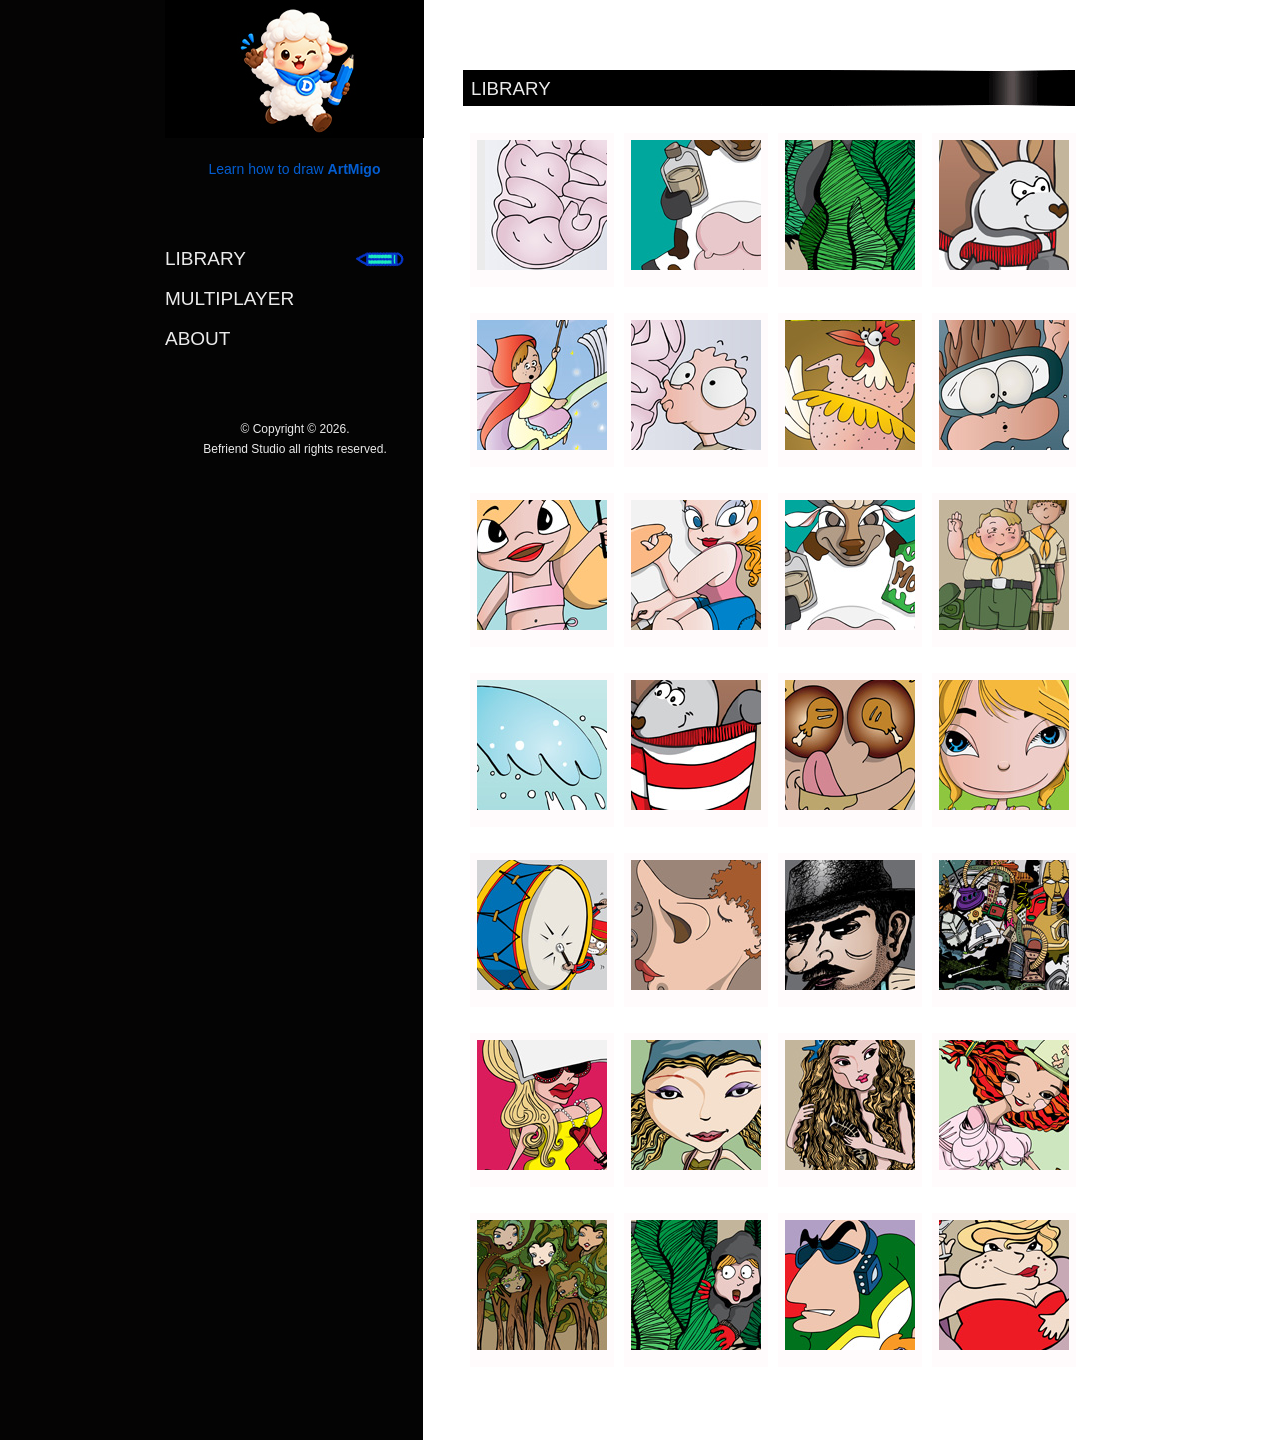
==== index.html @ 0b028e91 "init page init page" ====
<!DOCTYPE html>
<html>
<head>
	<meta http-equiv="Content-Type" content="text/html; charset=utf-8" />
	<title>ArtMigo: Learn how to draw</title>
	<link rel="stylesheet" href="css/style.css" type="text/css" charset="utf-8" />	
</head>

<body>
	<span id="background"></span>
	<div id="page">
		<div id="sidebar">
			<div id="logo">
				<a href="index.html">Learn how to draw <b>ArtMigo</b></a>
			</div> <!-- /#logo -->
			<ul id="navigation">
				<li class="selected"><a href="index.html">Library</a></li>
				<li><a href="images.html">Multiplayer</a></li>
				<li><a href="about.html">About</a></li>
				<!-- <li><a href="contact-us.html">Contact Us</a></li> -->
				<!-- <li><a href="blog.html">Blog</a></li> -->
			</ul> <!-- /#navigation -->
			<!-- <ul id="connect">
				<li><a href="http://facebook.com/freewebsitetemplates" target="_blank" class="facebook"></a></li>
				<li><a href="http://twitter.com/fwtemplates" target="_blank" class="twitter"></a></li>
				<li><a href="" class="link-us"></a></li>
			</ul> -->
			<div class="footer">
				&copy; Copyright &copy; 2026.<br/>
				<a href="index.html">Befriend Studio</a> all rights reserved.
			</div> <!-- /.footer -->
		</div> <!-- /#sidebar -->
		
		<div id="contents">
            <h3>Library</h3>
			<ul class="images">
				<li><img src="images/illustration1.jpg" alt="Img" /></li>
				<li><img src="images/illustration2.jpg" alt="Img" /></li>
				<li><img src="images/leaves.jpg" alt="Img" /></li>
				<li><img src="images/kangaroo.jpg" alt="Img" /></li>

				<li><img src="images/witch.jpg" alt="Img" /></li>
				<li><img src="images/funny-boy.jpg" alt="Img" /></li>
				<li><img src="images/chicken.jpg" alt="Img" /></li>
				<li><img src="images/boy-with-googles.jpg" alt="Img" /></li>

				<li><img src="images/happy-girl.jpg" alt="Img" /></li>
				<li><img src="images/girl-smiling.jpg" alt="Img" /></li>
				<li><img src="images/cow.jpg" alt="Img" /></li>
				<li><img src="images/boy-scouts.jpg" alt="Img" /></li>

				<li><img src="images/splash.jpg" alt="Img" /></li>
				<li><img src="images/funny-cartton.jpg" alt="Img" /></li>
				<li><img src="images/licking.jpg" alt="Img" /></li>
				<li><img src="images/girl-smile2.jpg" alt="Img" /></li>

				<li><img src="images/drums.jpg" alt="Img" /></li>
				<li><img src="images/long-nose.jpg" alt="Img" /></li>
				<li><img src="images/man-in-cap.jpg" alt="Img" /></li>
				<li><img src="images/robots.jpg" alt="Img" /></li>

				<li><img src="images/sexy-girl.jpg" alt="Img" /></li>
				<li><img src="images/girl-smiling3.jpg" alt="Img" /></li>
				<li><img src="images/long-bland-hair.jpg" alt="Img" /></li>
				<li><img src="images/girl-smiling4.jpg" alt="Img" /></li>

				<li><img src="images/family.jpg" alt="Img" /></li>
				<li><img src="images/shock.jpg" alt="Img" /></li>
				<li><img src="images/boy-with-headphones.jpg" alt="Img" /></li>
				<li><img src="images/fat-girl.jpg" alt="Img" /></li>
			</ul>
		</div> <!-- /#contents -->
	</div> <!-- /#page -->
</body>
</html>
---- css/style.css ----
/* Website template by freewebsitetemplates.com */
html {
	font-family: Arial, Helvetica, sans-serif;
}
body {
	background: url(../images/bg-body.jpg) repeat;
	margin: 0;
}
img {
	border: 0;
}
#background {
	background-color: #050404;
	display: block;
	height: 1440px;
	width: 50%;
	position: absolute;
	left: 0;
	top: 0;
}
#page {
	background: url(../images/bg-page.jpg) repeat-y left top;
	width: 960px;
	margin: 0 auto;
	position: relative;
}

#connect .facebook, #connect .twitter, #connect .link-us {
	background: url(../images/icons.gif) no-repeat;
}
#contents span.header, #contents h3, #contents ul li, #contents div.blogs span {
	background: url(../images/interface.gif) no-repeat;
}

/** Links **/
#sidebar {
	float: left;
	color: #ebebeb;
	height: 100%;
	width: 260px;
	padding-left: 5px;
}
#sidebar ul {
	list-style-type: none;
	margin: 0 0 60px;
	padding: 0;	
	text-align: left;
}
#sidebar a {
	color: #ebebeb;
	text-decoration: none;
}

#logo {
	line-height: 20px;
	margin: 0 0 60px;
}
#logo a {
	background: url(../images/logo.jpg) no-repeat right top;
	color: #045dd1;
	display: block;
	font-size: 14px;
	width: 209px;
	padding: 159px 25px 0;
	text-align: center;
}
#logo a em {
	font-size: 16px;
}

#navigation li {
	font-size: 19px;
	line-height: 40px;
}
#navigation li a {
	display: block;
	width: 259px;
	text-transform: uppercase;
}
#navigation li.selected a, #navigation li a:hover {
	background: url(../images/arrow-left.png) no-repeat 190px center;
}

#connect {
	display: inline-block;
}
#connect li {
	float: left;
	width: 85px;
	text-align: center;
}
#connect li a {
	display: block;
	height: 36px;
	margin: 0 auto;
}
#connect .facebook {
	background-position: 0 0;
	width: 40px;
}
#connect .twitter {
	background-position: 0 -47px;
	width: 46px;
}
#connect .link-us {
	background-position: 0 -94px;
	width: 40px;
}

#sidebar .footer {
	font-size: 12px;
	line-height: 20px;
	text-align: center;
}

/** Contents **/
#contents {
	min-height: 1380px;
	width: 690px;
	margin: 0 0 0 264px;
	padding-top: 60px;
}
#contents span.header {
	background-position: 0 -224px;
	display: block;
	height: 47px;
	width: 644px;
	margin: 0 auto 13px;
}
#contents h3 {
	background-position: 0 -154px;
	color: #ebebeb;
	font-weight: normal;
	height: 27px;
	width: 596px;
	margin: 0 auto;
	padding: 18px 8px 15px;
	text-transform: uppercase;
}
#contents div {
	width: 612px;
	margin: 0 auto;
	padding: 0 0 20px;
}
#contents div a {
	color: #a40e0e;
	text-decoration: none;
}
#contents div p {
	font-size: 13px;
	line-height: 20px;
	margin: 20px 0 19px;
	padding: 0 0 20px;
}

#contents ul.images {
	display: inline-block;
	list-style-type: none;
	width: 622px;
	margin: 0 auto 15px;
}
#contents ul.images li {
	float: left;
	background-position: 0 0;
	height: 130px;
	width: 130px;
	margin: 13px 5px 13px;
	padding: 7px 7px 17px;
}

#contents .img-gallery {
	color: #000000;
	display: block;
	font-size: 11px;
	line-height: 20px;
	margin-left: 40px; 
}

#contents a.more {
	font-style: italic;
	text-decoration: underline;
}

/** About **/
#contents div.links a {
	background-color: #bfbdbd;
	color: #faf7f7;
	font-size: 12px;
	padding: 2px 10px 1px;
	text-decoration: none;
	text-transform: uppercase;
}

#contents div.about {
	margin-bottom: 0;
	padding-bottom: 20px;
}

#contents div.about span {
	font-size: 13px;
	line-height: 20px;
	text-transform: uppercase;
}

#contents div.tags {
	background-color: #bfbdbd;
	height: 40px;
	line-height: 40px;
	margin-bottom: 20px;
	padding: 0;
}
#contents div.tags span {
	color: #626262;
	font-size: 0.92em;
	padding: 0 10px;
	text-transform: uppercase;
}
#contents div.tags a {
	color: #faf7f7;
	font-size: 12px;
	padding: 0 10px;
}

/** Blog **/
#contents div.blogs p {
	height: 160px;
	margin: 0;
	padding: 0;
}
#contents div.blogs span {
	float: left;
	background-position: 0 0;
	display: block;
	height: 130px;
	width: 130px;
	margin-right: 10px;
	padding: 7px 7px 23px;
}
#contents div.paginate a {
	color: #434242;
	font-size: 0.9em;
	padding: 0 3px;
}

/** IE6 **/
#background {
	_height: 1440px;
}

#sidebar {
	_height: 1440px;
}
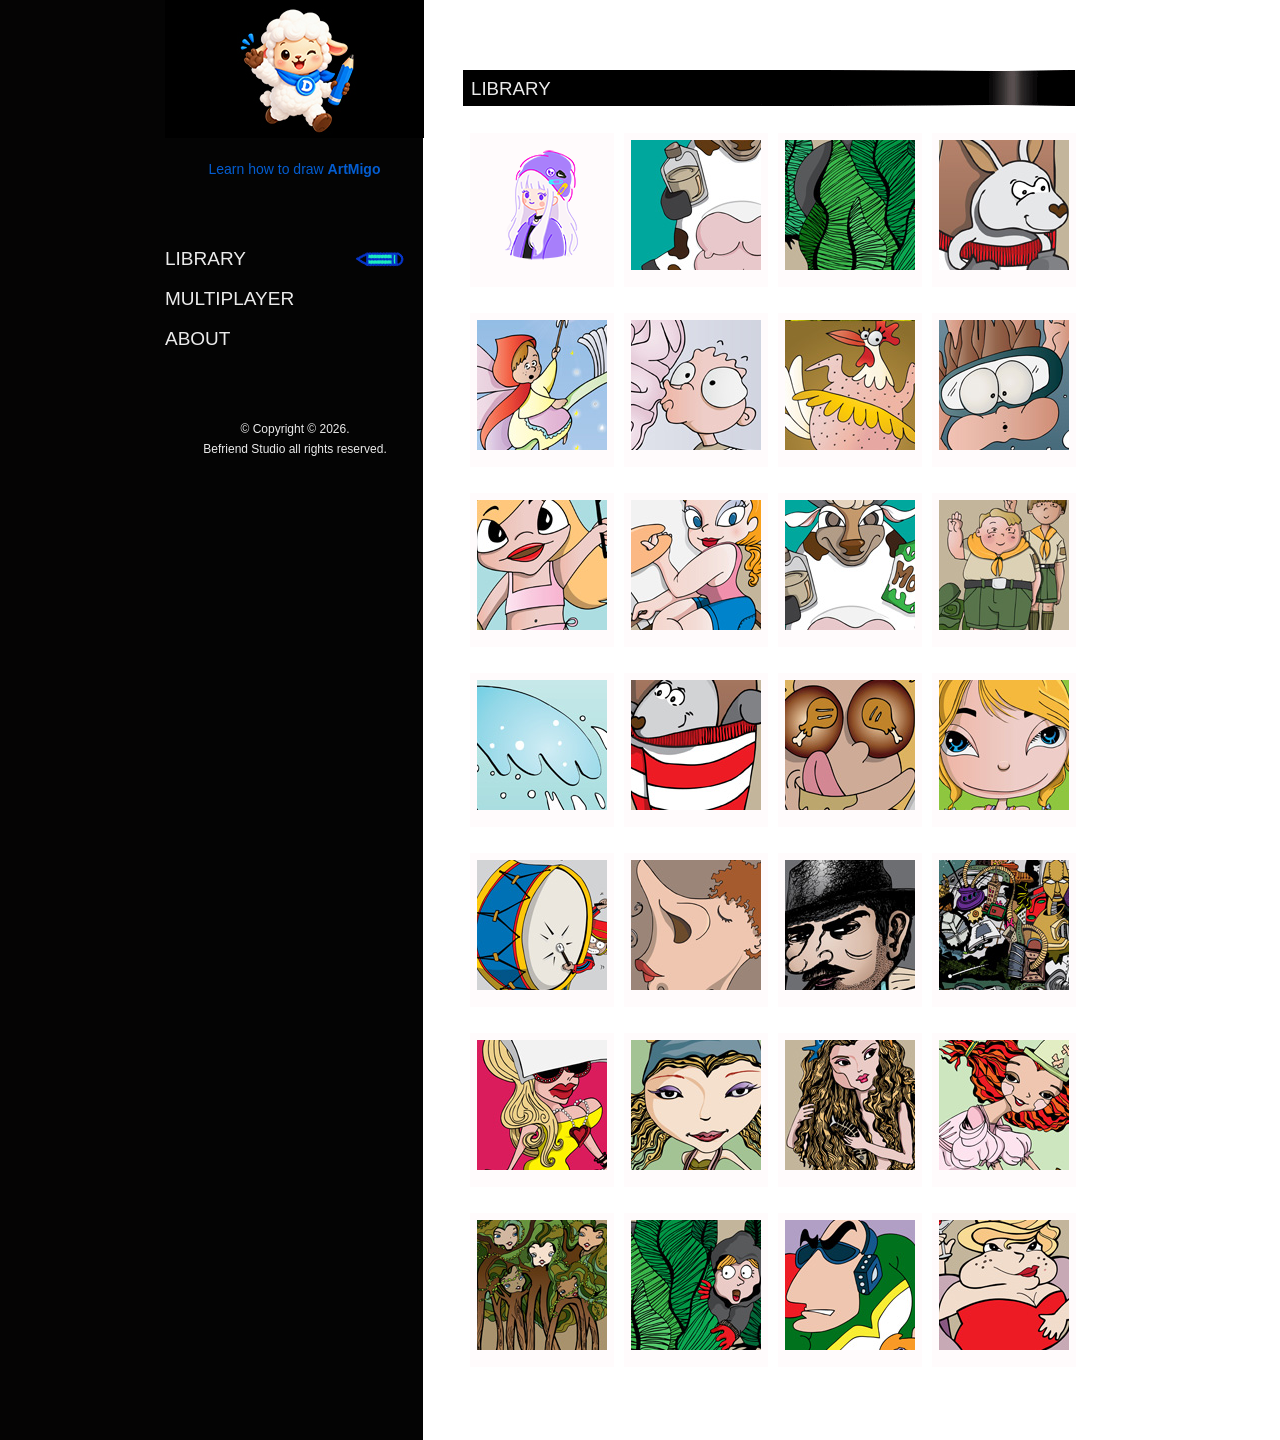
==== commit a1b49c47: "update art update art" ====
--- a/index.html
+++ b/index.html
@@ -34,7 +34,7 @@
 		<div id="contents">
             <h3>Library</h3>
 			<ul class="images">
-				<li><img src="images/illustration1.jpg" alt="Img" /></li>
+				<li><img src="images/Harajuku_4.png" alt="Img" /></li>
 				<li><img src="images/illustration2.jpg" alt="Img" /></li>
 				<li><img src="images/leaves.jpg" alt="Img" /></li>
 				<li><img src="images/kangaroo.jpg" alt="Img" /></li>
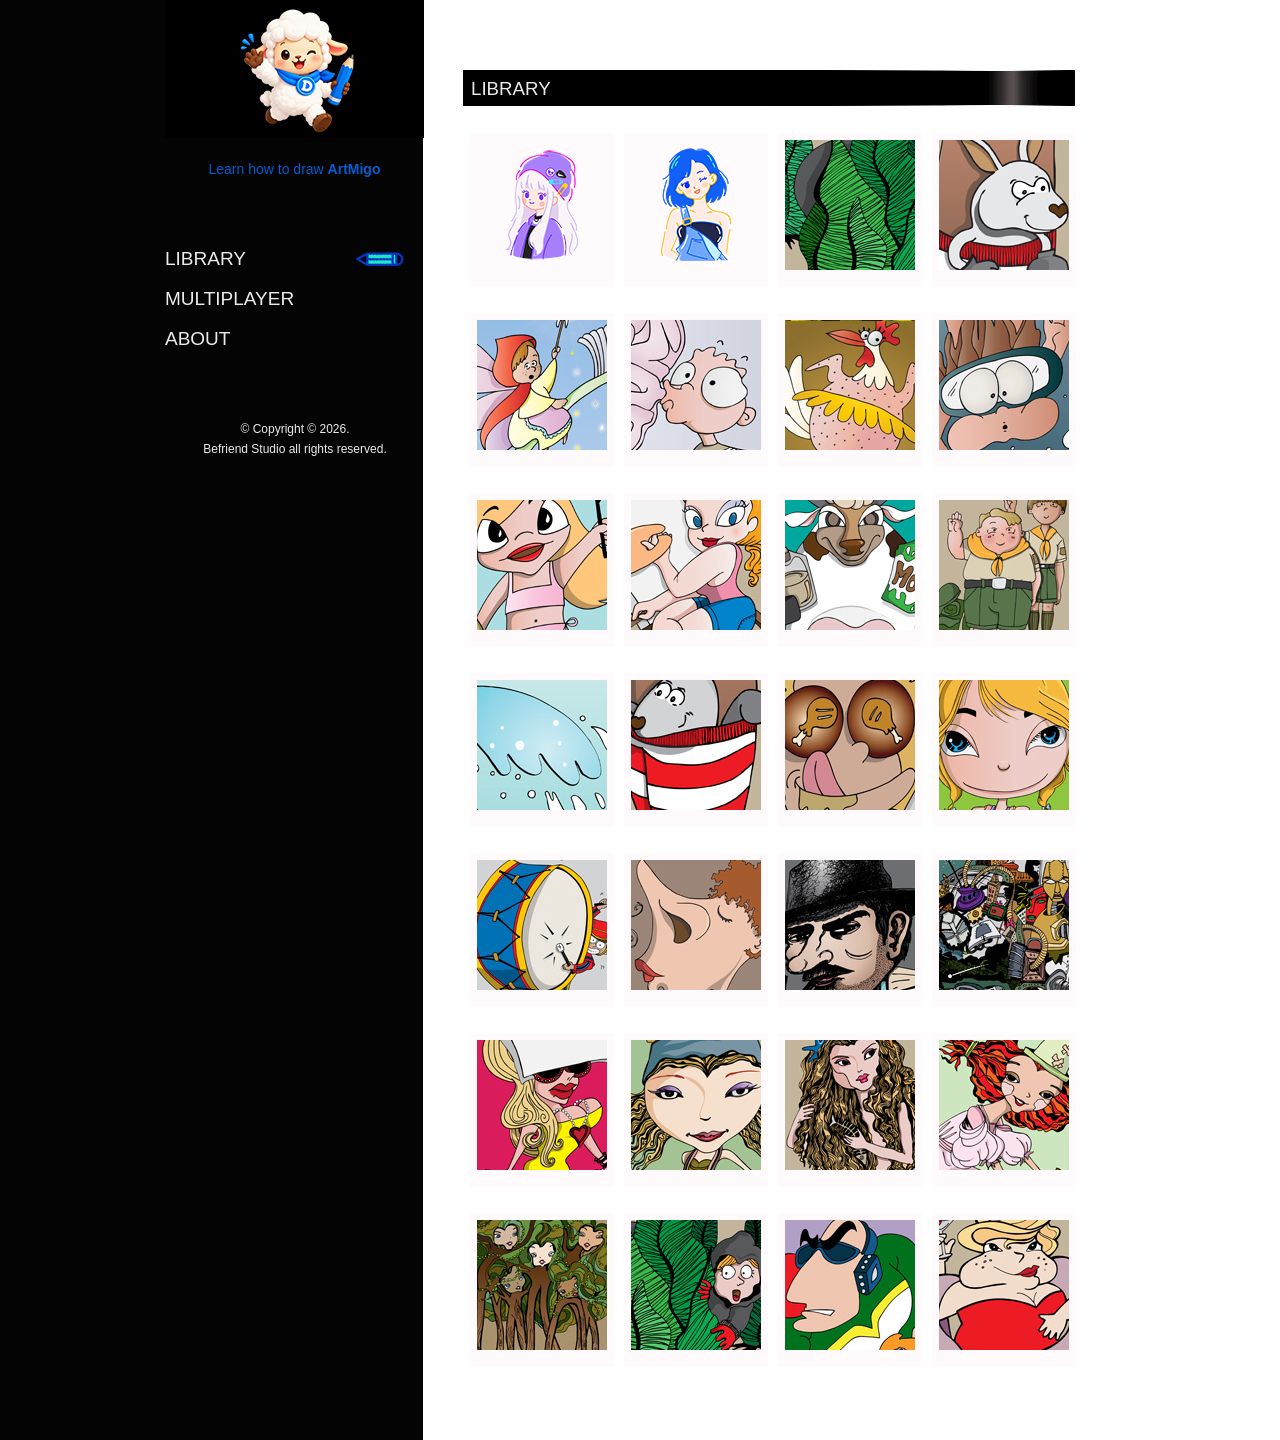
==== commit 03ef2f11: "Update index.html" ====
--- a/index.html
+++ b/index.html
@@ -35,7 +35,7 @@
             <h3>Library</h3>
 			<ul class="images">
 				<li><img src="images/Harajuku_4.png" alt="Img" /></li>
-				<li><img src="images/illustration2.jpg" alt="Img" /></li>
+				<li><img src="images/Artboard_1.png" alt="Img" /></li>
 				<li><img src="images/leaves.jpg" alt="Img" /></li>
 				<li><img src="images/kangaroo.jpg" alt="Img" /></li>
 
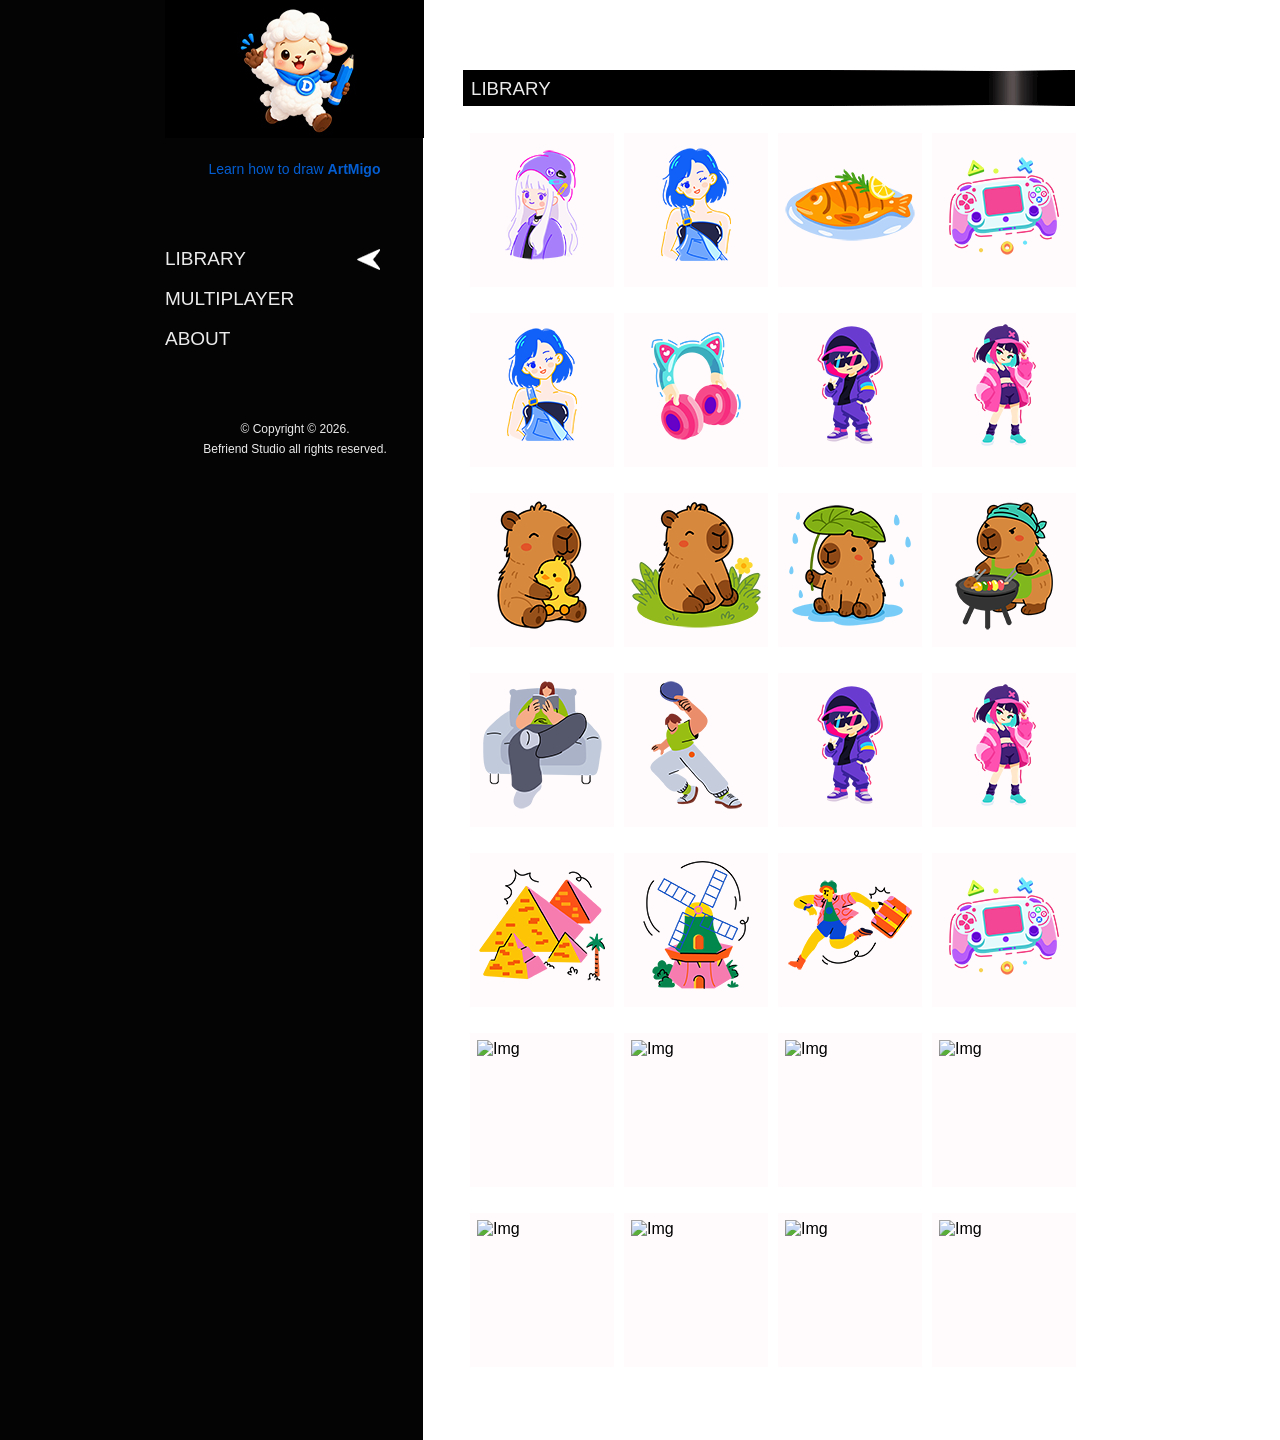
==== commit a44f5ed8: "update image" ====
--- a/index.html
+++ b/index.html
@@ -36,28 +36,28 @@
 			<ul class="images">
 				<li><img src="images/Harajuku_4.png" alt="Img" /></li>
 				<li><img src="images/Artboard_1.png" alt="Img" /></li>
-				<li><img src="images/leaves.jpg" alt="Img" /></li>
-				<li><img src="images/kangaroo.jpg" alt="Img" /></li>
+				<li><img src="images/daily_2.png" alt="Img" /></li>
+				<li><img src="images/Gaming.png" alt="Img" /></li>
 
-				<li><img src="images/witch.jpg" alt="Img" /></li>
-				<li><img src="images/funny-boy.jpg" alt="Img" /></li>
-				<li><img src="images/chicken.jpg" alt="Img" /></li>
-				<li><img src="images/boy-with-googles.jpg" alt="Img" /></li>
+				<li><img src="images/Artboard_1.png" alt="Img" /></li>
+				<li><img src="images/Headphones.png" alt="Img" /></li>
+				<li><img src="images/Street-Fashion-Boy.png" alt="Img" /></li>
+				<li><img src="images/Street-Fashion-Girl.png" alt="Img" /></li>
 
-				<li><img src="images/happy-girl.jpg" alt="Img" /></li>
-				<li><img src="images/girl-smiling.jpg" alt="Img" /></li>
-				<li><img src="images/cow.jpg" alt="Img" /></li>
-				<li><img src="images/boy-scouts.jpg" alt="Img" /></li>
+				<li><img src="images/kapybara_2.png" alt="Img" /></li>
+				<li><img src="images/kapybara_4 (1).png" alt="Img" /></li>
+				<li><img src="images/kapybara_6.png" alt="Img" /></li>
+				<li><img src="images/kapybara_8.png" alt="Img" /></li>
 
-				<li><img src="images/splash.jpg" alt="Img" /></li>
-				<li><img src="images/funny-cartton.jpg" alt="Img" /></li>
-				<li><img src="images/licking.jpg" alt="Img" /></li>
-				<li><img src="images/girl-smile2.jpg" alt="Img" /></li>
+				<li><img src="images/Orlo-Lifestyle_15.png" alt="Img" /></li>
+				<li><img src="images/Orlo-Lifestyle_19.png" alt="Img" /></li>
+				<li><img src="images/Street-Fashion-Boy.png" alt="Img" /></li>
+				<li><img src="images/Street-Fashion-Girl.png" alt="Img" /></li>
 
-				<li><img src="images/drums.jpg" alt="Img" /></li>
-				<li><img src="images/long-nose.jpg" alt="Img" /></li>
-				<li><img src="images/man-in-cap.jpg" alt="Img" /></li>
-				<li><img src="images/robots.jpg" alt="Img" /></li>
+				<li><img src="images/Travel_2.png" alt="Img" /></li>
+				<li><img src="images/Travel_4.png" alt="Img" /></li>
+				<li><img src="images/Travel_9.png" alt="Img" /></li>
+				<li><img src="images/Gaming.png" alt="Img" /></li>
 
 				<li><img src="images/sexy-girl.jpg" alt="Img" /></li>
 				<li><img src="images/girl-smiling3.jpg" alt="Img" /></li>
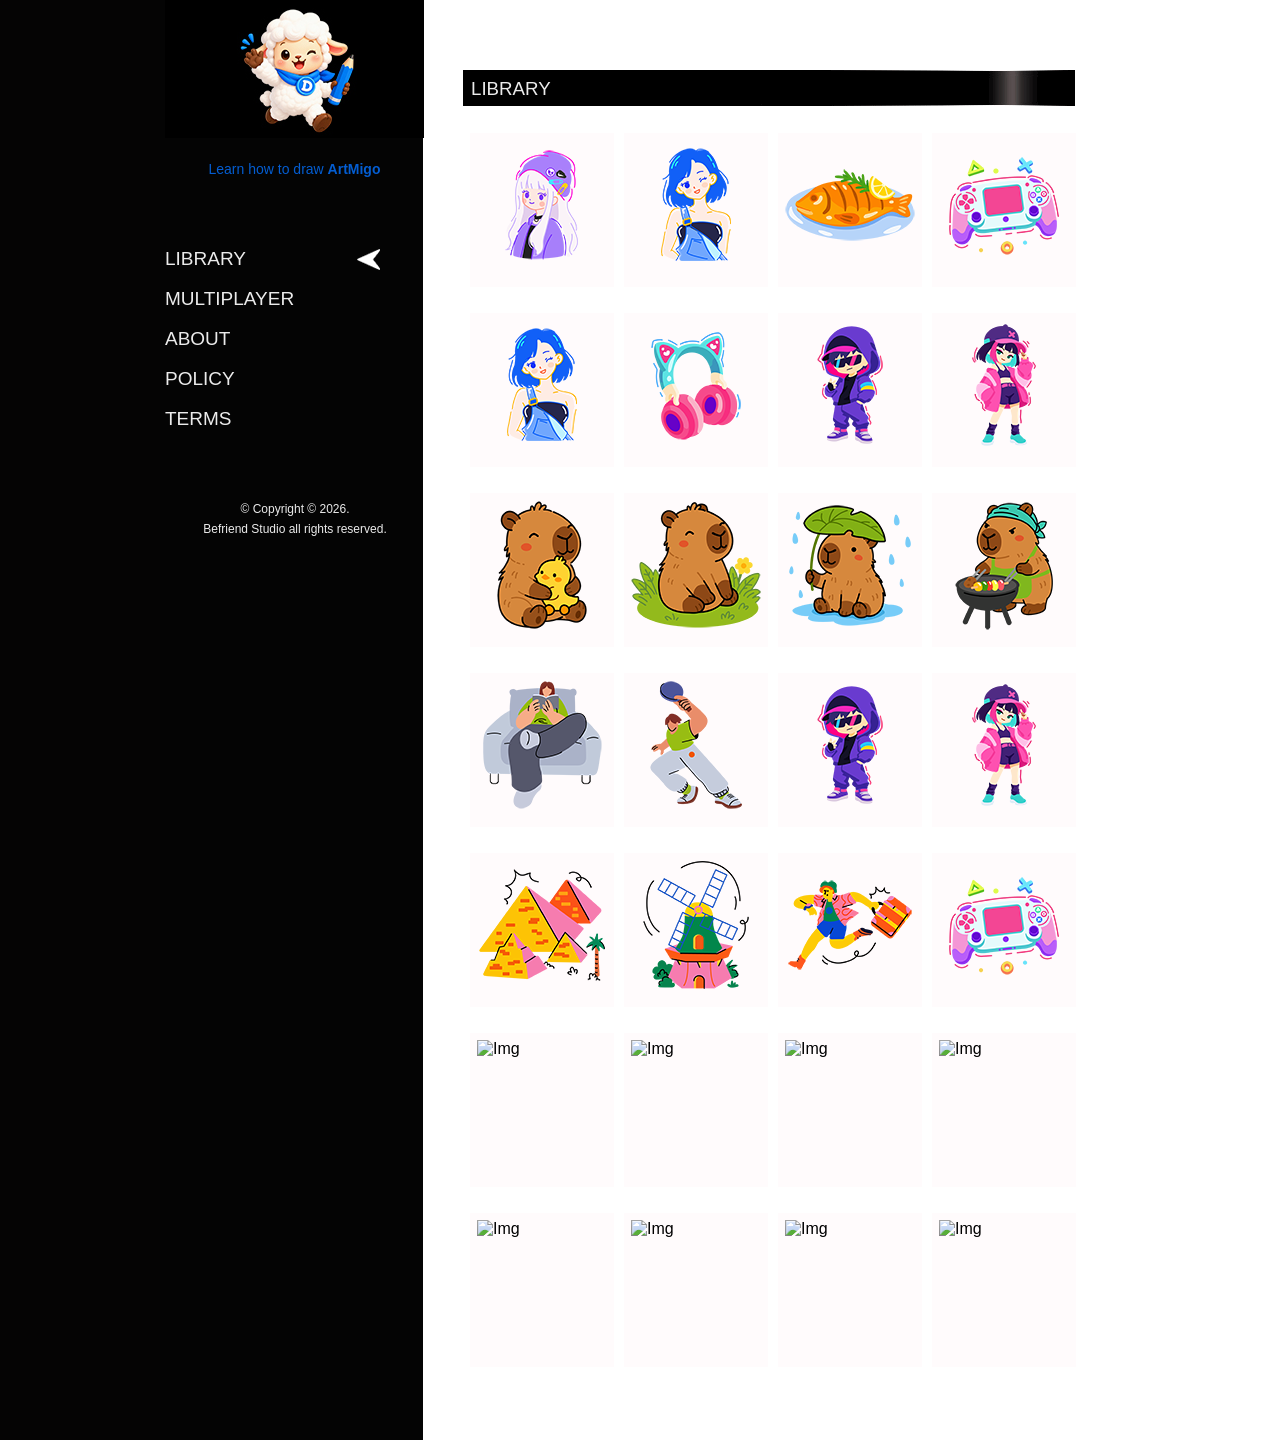
==== commit 77dce8b0: "Update index.html" ====
--- a/index.html
+++ b/index.html
@@ -17,6 +17,10 @@
 				<li class="selected"><a href="index.html">Library</a></li>
 				<li><a href="images.html">Multiplayer</a></li>
 				<li><a href="about.html">About</a></li>
+
+				<li><a href="privacy-policy.html">Policy</a></li>
+				<li><a href="terms-of-use.html">Terms</a></li>
+
 				<!-- <li><a href="contact-us.html">Contact Us</a></li> -->
 				<!-- <li><a href="blog.html">Blog</a></li> -->
 			</ul> <!-- /#navigation -->
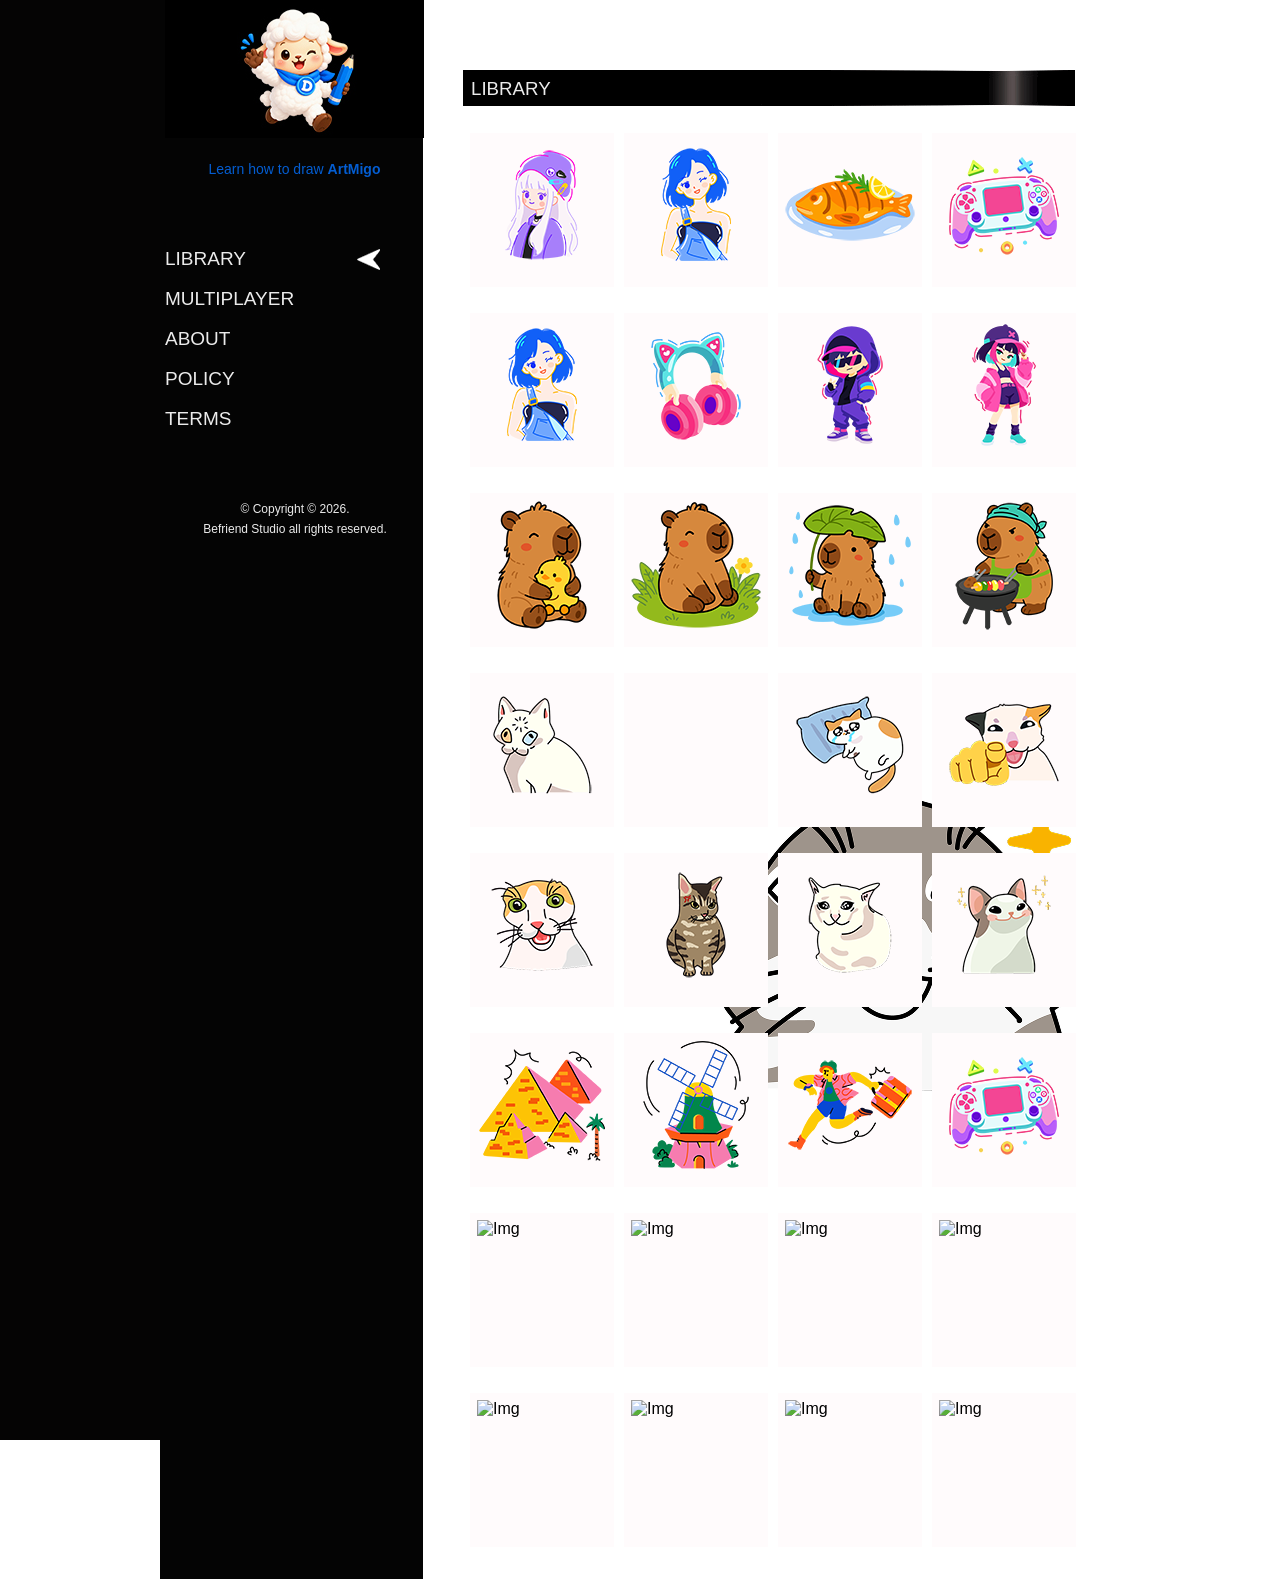
==== commit 96e428cc: "index" ====
--- a/index.html
+++ b/index.html
@@ -53,10 +53,15 @@
 				<li><img src="images/kapybara_6.png" alt="Img" /></li>
 				<li><img src="images/kapybara_8.png" alt="Img" /></li>
 
-				<li><img src="images/Orlo-Lifestyle_15.png" alt="Img" /></li>
-				<li><img src="images/Orlo-Lifestyle_19.png" alt="Img" /></li>
-				<li><img src="images/Street-Fashion-Boy.png" alt="Img" /></li>
-				<li><img src="images/Street-Fashion-Girl.png" alt="Img" /></li>
+				<li><img src="images/Meme/image 1.png" alt="Img" /></li>
+				<li><img src="images/Meme/image 2.png" alt="Img" /></li>
+				<li><img src="images/Meme/image 3.png" alt="Img" /></li>
+				<li><img src="images/Meme/image 4.png" alt="Img" /></li>
+							
+				<li><img src="images/Meme/image 5.png" alt="Img" /></li>
+				<li><img src="images/Meme/image 6.png" alt="Img" /></li>
+				<li><img src="images/Meme/image 7.png" alt="Img" /></li>
+				<li><img src="images/Meme/image 41.png" alt="Img" /></li>
 
 				<li><img src="images/Travel_2.png" alt="Img" /></li>
 				<li><img src="images/Travel_4.png" alt="Img" /></li>
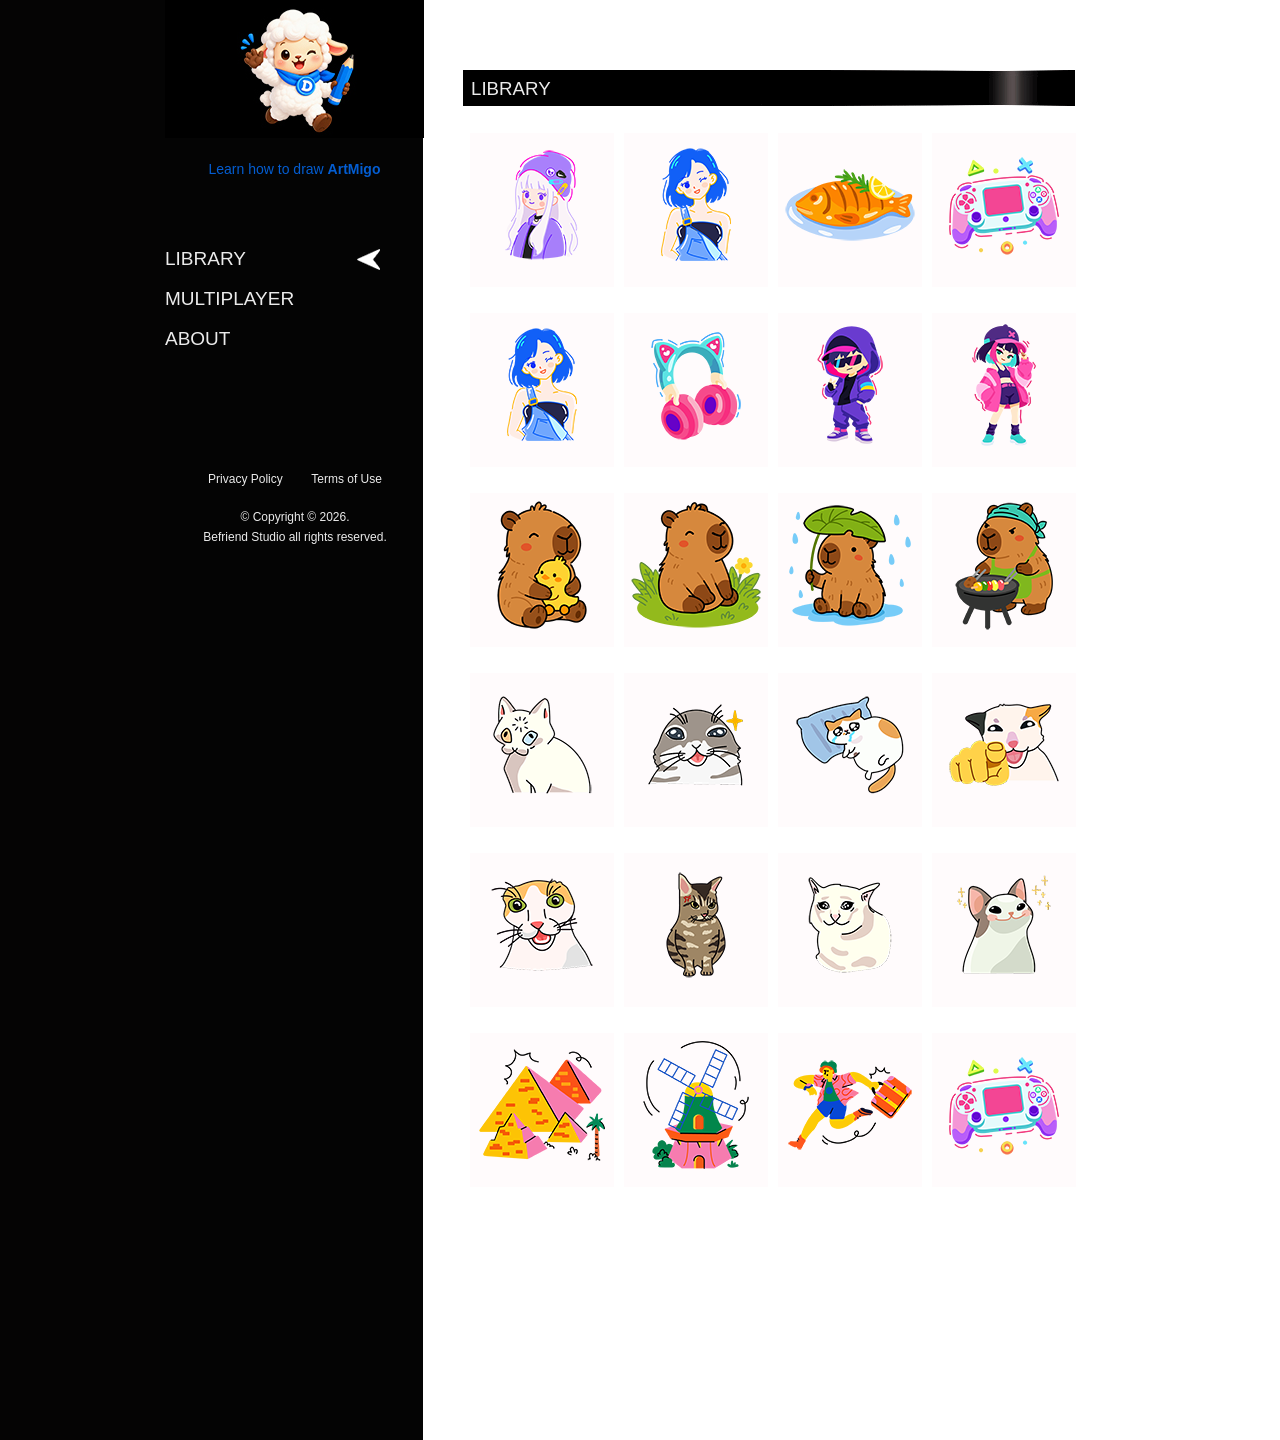
==== commit a2d62748: "update" ====
--- a/index.html
+++ b/index.html
@@ -1,84 +1,287 @@
 <!DOCTYPE html>
-<html>
+<html lang="en">
+
 <head>
-	<meta http-equiv="Content-Type" content="text/html; charset=utf-8" />
-	<title>ArtMigo: Learn how to draw</title>
-	<link rel="stylesheet" href="css/style.css" type="text/css" charset="utf-8" />	
+    <meta http-equiv="Content-Type" content="text/html; charset=utf-8" />
+
+    <title>ArtMigo: Learn how to draw</title>
+
+    <link rel="stylesheet"
+          href="css/style.css"
+          type="text/css"
+          charset="utf-8" />
 </head>
 
+
 <body>
-	<span id="background"></span>
-	<div id="page">
-		<div id="sidebar">
-			<div id="logo">
-				<a href="index.html">Learn how to draw <b>ArtMigo</b></a>
-			</div> <!-- /#logo -->
-			<ul id="navigation">
-				<li class="selected"><a href="index.html">Library</a></li>
-				<li><a href="images.html">Multiplayer</a></li>
-				<li><a href="about.html">About</a></li>
-
-				<li><a href="privacy-policy.html">Policy</a></li>
-				<li><a href="terms-of-use.html">Terms</a></li>
-
-				<!-- <li><a href="contact-us.html">Contact Us</a></li> -->
-				<!-- <li><a href="blog.html">Blog</a></li> -->
-			</ul> <!-- /#navigation -->
-			<!-- <ul id="connect">
-				<li><a href="http://facebook.com/freewebsitetemplates" target="_blank" class="facebook"></a></li>
-				<li><a href="http://twitter.com/fwtemplates" target="_blank" class="twitter"></a></li>
-				<li><a href="" class="link-us"></a></li>
-			</ul> -->
-			<div class="footer">
-				&copy; Copyright &copy; 2026.<br/>
-				<a href="index.html">Befriend Studio</a> all rights reserved.
-			</div> <!-- /.footer -->
-		</div> <!-- /#sidebar -->
-		
-		<div id="contents">
+
+    <span id="background"></span>
+
+
+    <div id="page">
+
+
+        <!-- =========================
+             SIDEBAR
+        ========================== -->
+
+        <div id="sidebar">
+
+
+            <!-- LOGO -->
+
+            <div id="logo">
+
+                <a href="index.html">
+                    Learn how to draw <b>ArtMigo</b>
+                </a>
+
+            </div>
+            <!-- /#logo -->
+
+
+            <!-- MAIN NAVIGATION -->
+
+            <ul id="navigation">
+
+                <li class="selected">
+                    <a href="index.html">
+                        Library
+                    </a>
+                </li>
+
+
+                <li>
+                    <a href="images.html">
+                        Multiplayer
+                    </a>
+                </li>
+
+
+                <li>
+                    <a href="about.html">
+                        About
+                    </a>
+                </li>
+
+            </ul>
+            <!-- /#navigation -->
+
+
+            <!-- LEGAL LINKS -->
+
+            <div class="legal-links">
+
+                <a href="privacy-policy.html">
+                    Privacy Policy
+                </a>
+
+
+                <a href="terms-of-use.html">
+                    Terms of Use
+                </a>
+
+            </div>
+            <!-- /.legal-links -->
+
+
+            <!-- FOOTER -->
+
+            <div class="footer">
+
+                &copy; Copyright &copy; 2026.
+
+                <br />
+
+                <a href="index.html">
+                    Befriend Studio
+                </a>
+
+                all rights reserved.
+
+            </div>
+            <!-- /.footer -->
+
+
+        </div>
+        <!-- /#sidebar -->
+
+
+        <!-- =========================
+             MAIN CONTENT
+        ========================== -->
+
+        <div id="contents">
+
+
             <h3>Library</h3>
-			<ul class="images">
-				<li><img src="images/Harajuku_4.png" alt="Img" /></li>
-				<li><img src="images/Artboard_1.png" alt="Img" /></li>
-				<li><img src="images/daily_2.png" alt="Img" /></li>
-				<li><img src="images/Gaming.png" alt="Img" /></li>
-
-				<li><img src="images/Artboard_1.png" alt="Img" /></li>
-				<li><img src="images/Headphones.png" alt="Img" /></li>
-				<li><img src="images/Street-Fashion-Boy.png" alt="Img" /></li>
-				<li><img src="images/Street-Fashion-Girl.png" alt="Img" /></li>
-
-				<li><img src="images/kapybara_2.png" alt="Img" /></li>
-				<li><img src="images/kapybara_4 (1).png" alt="Img" /></li>
-				<li><img src="images/kapybara_6.png" alt="Img" /></li>
-				<li><img src="images/kapybara_8.png" alt="Img" /></li>
-
-				<li><img src="images/Meme/image 1.png" alt="Img" /></li>
-				<li><img src="images/Meme/image 2.png" alt="Img" /></li>
-				<li><img src="images/Meme/image 3.png" alt="Img" /></li>
-				<li><img src="images/Meme/image 4.png" alt="Img" /></li>
-							
-				<li><img src="images/Meme/image 5.png" alt="Img" /></li>
-				<li><img src="images/Meme/image 6.png" alt="Img" /></li>
-				<li><img src="images/Meme/image 7.png" alt="Img" /></li>
-				<li><img src="images/Meme/image 41.png" alt="Img" /></li>
-
-				<li><img src="images/Travel_2.png" alt="Img" /></li>
-				<li><img src="images/Travel_4.png" alt="Img" /></li>
-				<li><img src="images/Travel_9.png" alt="Img" /></li>
-				<li><img src="images/Gaming.png" alt="Img" /></li>
-
-				<li><img src="images/sexy-girl.jpg" alt="Img" /></li>
-				<li><img src="images/girl-smiling3.jpg" alt="Img" /></li>
-				<li><img src="images/long-bland-hair.jpg" alt="Img" /></li>
-				<li><img src="images/girl-smiling4.jpg" alt="Img" /></li>
-
-				<li><img src="images/family.jpg" alt="Img" /></li>
-				<li><img src="images/shock.jpg" alt="Img" /></li>
-				<li><img src="images/boy-with-headphones.jpg" alt="Img" /></li>
-				<li><img src="images/fat-girl.jpg" alt="Img" /></li>
-			</ul>
-		</div> <!-- /#contents -->
-	</div> <!-- /#page -->
+
+
+            <ul class="images">
+
+
+                <!-- ROW 1 -->
+
+                <li>
+                    <img src="images/Harajuku_4.png" alt="Harajuku" />
+                </li>
+
+
+                <li>
+                    <img src="images/Artboard_1.png" alt="ArtMigo Drawing" />
+                </li>
+
+
+                <li>
+                    <img src="images/daily_2.png" alt="Daily Drawing" />
+                </li>
+
+
+                <li>
+                    <img src="images/Gaming.png" alt="Gaming" />
+                </li>
+
+
+                <!-- ROW 2 -->
+
+                <li>
+                    <img src="images/Artboard_1.png" alt="ArtMigo Drawing" />
+                </li>
+
+
+                <li>
+                    <img src="images/Headphones.png" alt="Headphones" />
+                </li>
+
+
+                <li>
+                    <img src="images/Street-Fashion-Boy.png"
+                         alt="Street Fashion Boy" />
+                </li>
+
+
+                <li>
+                    <img src="images/Street-Fashion-Girl.png"
+                         alt="Street Fashion Girl" />
+                </li>
+
+
+                <!-- ROW 3 -->
+
+                <li>
+                    <img src="images/kapybara_2.png"
+                         alt="Capybara" />
+                </li>
+
+
+                <li>
+                    <img src="images/kapybara_4 (1).png"
+                         alt="Capybara" />
+                </li>
+
+
+                <li>
+                    <img src="images/kapybara_6.png"
+                         alt="Capybara" />
+                </li>
+
+
+                <li>
+                    <img src="images/kapybara_8.png"
+                         alt="Capybara" />
+                </li>
+
+
+                <!-- ROW 4 -->
+
+                <li>
+                    <img src="images/Meme/image 1.png"
+                         alt="Meme Drawing" />
+                </li>
+
+
+                <li>
+                    <img src="images/Meme/image 2.png"
+                         alt="Meme Drawing" />
+                </li>
+
+
+                <li>
+                    <img src="images/Meme/image 3.png"
+                         alt="Meme Drawing" />
+                </li>
+
+
+                <li>
+                    <img src="images/Meme/image 4.png"
+                         alt="Meme Drawing" />
+                </li>
+
+
+                <!-- ROW 5 -->
+
+                <li>
+                    <img src="images/Meme/image 5.png"
+                         alt="Meme Drawing" />
+                </li>
+
+
+                <li>
+                    <img src="images/Meme/image 6.png"
+                         alt="Meme Drawing" />
+                </li>
+
+
+                <li>
+                    <img src="images/Meme/image 7.png"
+                         alt="Meme Drawing" />
+                </li>
+
+
+                <li>
+                    <img src="images/Meme/image 41.png"
+                         alt="Meme Drawing" />
+                </li>
+
+
+                <!-- ROW 6 -->
+
+                <li>
+                    <img src="images/Travel_2.png"
+                         alt="Travel Drawing" />
+                </li>
+
+
+                <li>
+                    <img src="images/Travel_4.png"
+                         alt="Travel Drawing" />
+                </li>
+
+
+                <li>
+                    <img src="images/Travel_9.png"
+                         alt="Travel Drawing" />
+                </li>
+
+
+                <li>
+                    <img src="images/Gaming.png"
+                         alt="Gaming Drawing" />
+                </li>
+
+
+            </ul>
+            <!-- /.images -->
+
+
+        </div>
+        <!-- /#contents -->
+
+
+    </div>
+    <!-- /#page -->
+
+
 </body>
+
 </html>
--- a/css/style.css
+++ b/css/style.css
@@ -1,252 +1,357 @@
 /* Website template by freewebsitetemplates.com */
+
 html {
-	font-family: Arial, Helvetica, sans-serif;
-}
+    font-family: Arial, Helvetica, sans-serif;
+}
+
 body {
-	background: url(../images/bg-body.jpg) repeat;
-	margin: 0;
-}
+    background: url(../images/bg-body.jpg) repeat;
+    margin: 0;
+}
+
 img {
-	border: 0;
-}
+    border: 0;
+}
+
 #background {
-	background-color: #050404;
-	display: block;
-	height: 1440px;
-	width: 50%;
-	position: absolute;
-	left: 0;
-	top: 0;
-}
+    background-color: #050404;
+    display: block;
+    height: 1440px;
+    width: 50%;
+    position: absolute;
+    left: 0;
+    top: 0;
+}
+
 #page {
-	background: url(../images/bg-page.jpg) repeat-y left top;
-	width: 960px;
-	margin: 0 auto;
-	position: relative;
-}
-
-#connect .facebook, #connect .twitter, #connect .link-us {
-	background: url(../images/icons.gif) no-repeat;
-}
-#contents span.header, #contents h3, #contents ul li, #contents div.blogs span {
-	background: url(../images/interface.gif) no-repeat;
-}
-
-/** Links **/
+    background: url(../images/bg-page.jpg) repeat-y left top;
+    width: 960px;
+    margin: 0 auto;
+    position: relative;
+}
+
+/* Icons */
+
+#connect .facebook,
+#connect .twitter,
+#connect .link-us {
+    background: url(../images/icons.gif) no-repeat;
+}
+
+#contents span.header,
+#contents h3,
+#contents ul li,
+#contents div.blogs span {
+    background: url(../images/interface.gif) no-repeat;
+}
+
+/* =========================================
+   SIDEBAR
+========================================= */
+
 #sidebar {
-	float: left;
-	color: #ebebeb;
-	height: 100%;
-	width: 260px;
-	padding-left: 5px;
-}
+    float: left;
+    color: #ebebeb;
+    height: 100%;
+    min-height: 1440px;
+    width: 260px;
+    padding-left: 5px;
+    position: relative;
+}
+
 #sidebar ul {
-	list-style-type: none;
-	margin: 0 0 60px;
-	padding: 0;	
-	text-align: left;
-}
+    list-style-type: none;
+    margin: 0 0 60px;
+    padding: 0;
+    text-align: left;
+}
+
 #sidebar a {
-	color: #ebebeb;
-	text-decoration: none;
-}
+    color: #ebebeb;
+    text-decoration: none;
+}
+
+/* =========================================
+   LOGO
+========================================= */
 
 #logo {
-	line-height: 20px;
-	margin: 0 0 60px;
-}
+    line-height: 20px;
+    margin: 0 0 60px;
+}
+
 #logo a {
-	background: url(../images/logo.jpg) no-repeat right top;
-	color: #045dd1;
-	display: block;
-	font-size: 14px;
-	width: 209px;
-	padding: 159px 25px 0;
-	text-align: center;
-}
+    background: url(../images/logo.jpg) no-repeat right top;
+    color: #045dd1;
+    display: block;
+    font-size: 14px;
+    width: 209px;
+    padding: 159px 25px 0;
+    text-align: center;
+}
+
 #logo a em {
-	font-size: 16px;
-}
+    font-size: 16px;
+}
+
+#logo a b {
+    font-weight: bold;
+}
+
+/* =========================================
+   NAVIGATION
+========================================= */
 
 #navigation li {
-	font-size: 19px;
-	line-height: 40px;
-}
+    font-size: 19px;
+    line-height: 40px;
+}
+
 #navigation li a {
-	display: block;
-	width: 259px;
-	text-transform: uppercase;
-}
-#navigation li.selected a, #navigation li a:hover {
-	background: url(../images/arrow-left.png) no-repeat 190px center;
-}
+    display: block;
+    width: 259px;
+    text-transform: uppercase;
+}
+
+#navigation li.selected a,
+#navigation li a:hover {
+    background: url(../images/arrow-left.png) no-repeat 190px center;
+}
+
+/* =========================================
+   SOCIAL LINKS
+========================================= */
 
 #connect {
-	display: inline-block;
-}
+    display: inline-block;
+}
+
 #connect li {
-	float: left;
-	width: 85px;
-	text-align: center;
-}
+    float: left;
+    width: 85px;
+    text-align: center;
+}
+
 #connect li a {
-	display: block;
-	height: 36px;
-	margin: 0 auto;
-}
+    display: block;
+    height: 36px;
+    margin: 0 auto;
+}
+
 #connect .facebook {
-	background-position: 0 0;
-	width: 40px;
-}
+    background-position: 0 0;
+    width: 40px;
+}
+
 #connect .twitter {
-	background-position: 0 -47px;
-	width: 46px;
-}
+    background-position: 0 -47px;
+    width: 46px;
+}
+
 #connect .link-us {
-	background-position: 0 -94px;
-	width: 40px;
-}
+    background-position: 0 -94px;
+    width: 40px;
+}
+
+/* =========================================
+   LEGAL LINKS
+========================================= */
+
+.legal-links {
+    width: 100%;
+    text-align: center;
+    margin-top: 110px;
+    margin-bottom: 20px;
+}
+
+.legal-links a {
+    display: inline-block;
+    color: #ebebeb;
+    font-size: 12px;
+    text-decoration: none;
+    margin: 0 12px;
+}
+
+.legal-links a:hover {
+    color: #045dd1;
+    text-decoration: underline;
+}
+
+/* =========================================
+   FOOTER
+========================================= */
 
 #sidebar .footer {
-	font-size: 12px;
-	line-height: 20px;
-	text-align: center;
-}
-
-/** Contents **/
+    font-size: 12px;
+    line-height: 20px;
+    text-align: center;
+    width: 100%;
+}
+
+#sidebar .footer a {
+    color: #ebebeb;
+}
+
+#sidebar .footer a:hover {
+    color: #045dd1;
+}
+
+/* =========================================
+   CONTENTS
+========================================= */
+
 #contents {
-	min-height: 1380px;
-	width: 690px;
-	margin: 0 0 0 264px;
-	padding-top: 60px;
-}
+    min-height: 1380px;
+    width: 690px;
+    margin: 0 0 0 264px;
+    padding-top: 60px;
+}
+
 #contents span.header {
-	background-position: 0 -224px;
-	display: block;
-	height: 47px;
-	width: 644px;
-	margin: 0 auto 13px;
-}
+    background-position: 0 -224px;
+    display: block;
+    height: 47px;
+    width: 644px;
+    margin: 0 auto 13px;
+}
+
 #contents h3 {
-	background-position: 0 -154px;
-	color: #ebebeb;
-	font-weight: normal;
-	height: 27px;
-	width: 596px;
-	margin: 0 auto;
-	padding: 18px 8px 15px;
-	text-transform: uppercase;
-}
+    background-position: 0 -154px;
+    color: #ebebeb;
+    font-weight: normal;
+    height: 27px;
+    width: 596px;
+    margin: 0 auto;
+    padding: 18px 8px 15px;
+    text-transform: uppercase;
+}
+
 #contents div {
-	width: 612px;
-	margin: 0 auto;
-	padding: 0 0 20px;
-}
+    width: 612px;
+    margin: 0 auto;
+    padding: 0 0 20px;
+}
+
 #contents div a {
-	color: #a40e0e;
-	text-decoration: none;
-}
+    color: #a40e0e;
+    text-decoration: none;
+}
+
 #contents div p {
-	font-size: 13px;
-	line-height: 20px;
-	margin: 20px 0 19px;
-	padding: 0 0 20px;
+    font-size: 13px;
+    line-height: 20px;
+    margin: 20px 0 19px;
+    padding: 0 0 20px;
 }
 
 #contents ul.images {
-	display: inline-block;
-	list-style-type: none;
-	width: 622px;
-	margin: 0 auto 15px;
-}
+    display: inline-block;
+    list-style-type: none;
+    width: 622px;
+    margin: 0 auto 15px;
+}
+
 #contents ul.images li {
-	float: left;
-	background-position: 0 0;
-	height: 130px;
-	width: 130px;
-	margin: 13px 5px 13px;
-	padding: 7px 7px 17px;
+    float: left;
+    background-position: 0 0;
+    height: 130px;
+    width: 130px;
+    margin: 13px 5px 13px;
+    padding: 7px 7px 17px;
 }
 
 #contents .img-gallery {
-	color: #000000;
-	display: block;
-	font-size: 11px;
-	line-height: 20px;
-	margin-left: 40px; 
+    color: #000000;
+    display: block;
+    font-size: 11px;
+    line-height: 20px;
+    margin-left: 40px;
 }
 
 #contents a.more {
-	font-style: italic;
-	text-decoration: underline;
-}
-
-/** About **/
+    font-style: italic;
+    text-decoration: underline;
+}
+
+/* =========================================
+   ABOUT
+========================================= */
+
 #contents div.links a {
-	background-color: #bfbdbd;
-	color: #faf7f7;
-	font-size: 12px;
-	padding: 2px 10px 1px;
-	text-decoration: none;
-	text-transform: uppercase;
+    background-color: #bfbdbd;
+    color: #faf7f7;
+    font-size: 12px;
+    padding: 2px 10px 1px;
+    text-decoration: none;
+    text-transform: uppercase;
 }
 
 #contents div.about {
-	margin-bottom: 0;
-	padding-bottom: 20px;
+    margin-bottom: 0;
+    padding-bottom: 20px;
 }
 
 #contents div.about span {
-	font-size: 13px;
-	line-height: 20px;
-	text-transform: uppercase;
+    font-size: 13px;
+    line-height: 20px;
+    text-transform: uppercase;
 }
 
 #contents div.tags {
-	background-color: #bfbdbd;
-	height: 40px;
-	line-height: 40px;
-	margin-bottom: 20px;
-	padding: 0;
-}
+    background-color: #bfbdbd;
+    height: 40px;
+    line-height: 40px;
+    margin-bottom: 20px;
+    padding: 0;
+}
+
 #contents div.tags span {
-	color: #626262;
-	font-size: 0.92em;
-	padding: 0 10px;
-	text-transform: uppercase;
-}
+    color: #626262;
+    font-size: 0.92em;
+    padding: 0 10px;
+    text-transform: uppercase;
+}
+
 #contents div.tags a {
-	color: #faf7f7;
-	font-size: 12px;
-	padding: 0 10px;
-}
-
-/** Blog **/
+    color: #faf7f7;
+    font-size: 12px;
+    padding: 0 10px;
+}
+
+/* =========================================
+   BLOG
+========================================= */
+
 #contents div.blogs p {
-	height: 160px;
-	margin: 0;
-	padding: 0;
-}
+    height: 160px;
+    margin: 0;
+    padding: 0;
+}
+
 #contents div.blogs span {
-	float: left;
-	background-position: 0 0;
-	display: block;
-	height: 130px;
-	width: 130px;
-	margin-right: 10px;
-	padding: 7px 7px 23px;
-}
+    float: left;
+    background-position: 0 0;
+    display: block;
+    height: 130px;
+    width: 130px;
+    margin-right: 10px;
+    padding: 7px 7px 23px;
+}
+
 #contents div.paginate a {
-	color: #434242;
-	font-size: 0.9em;
-	padding: 0 3px;
-}
-
-/** IE6 **/
+    color: #434242;
+    font-size: 0.9em;
+    padding: 0 3px;
+}
+
+/* =========================================
+   IE6
+========================================= */
+
 #background {
-	_height: 1440px;
+    _height: 1440px;
 }
 
 #sidebar {
-	_height: 1440px;
-}
+    _height: 1440px;
+}
